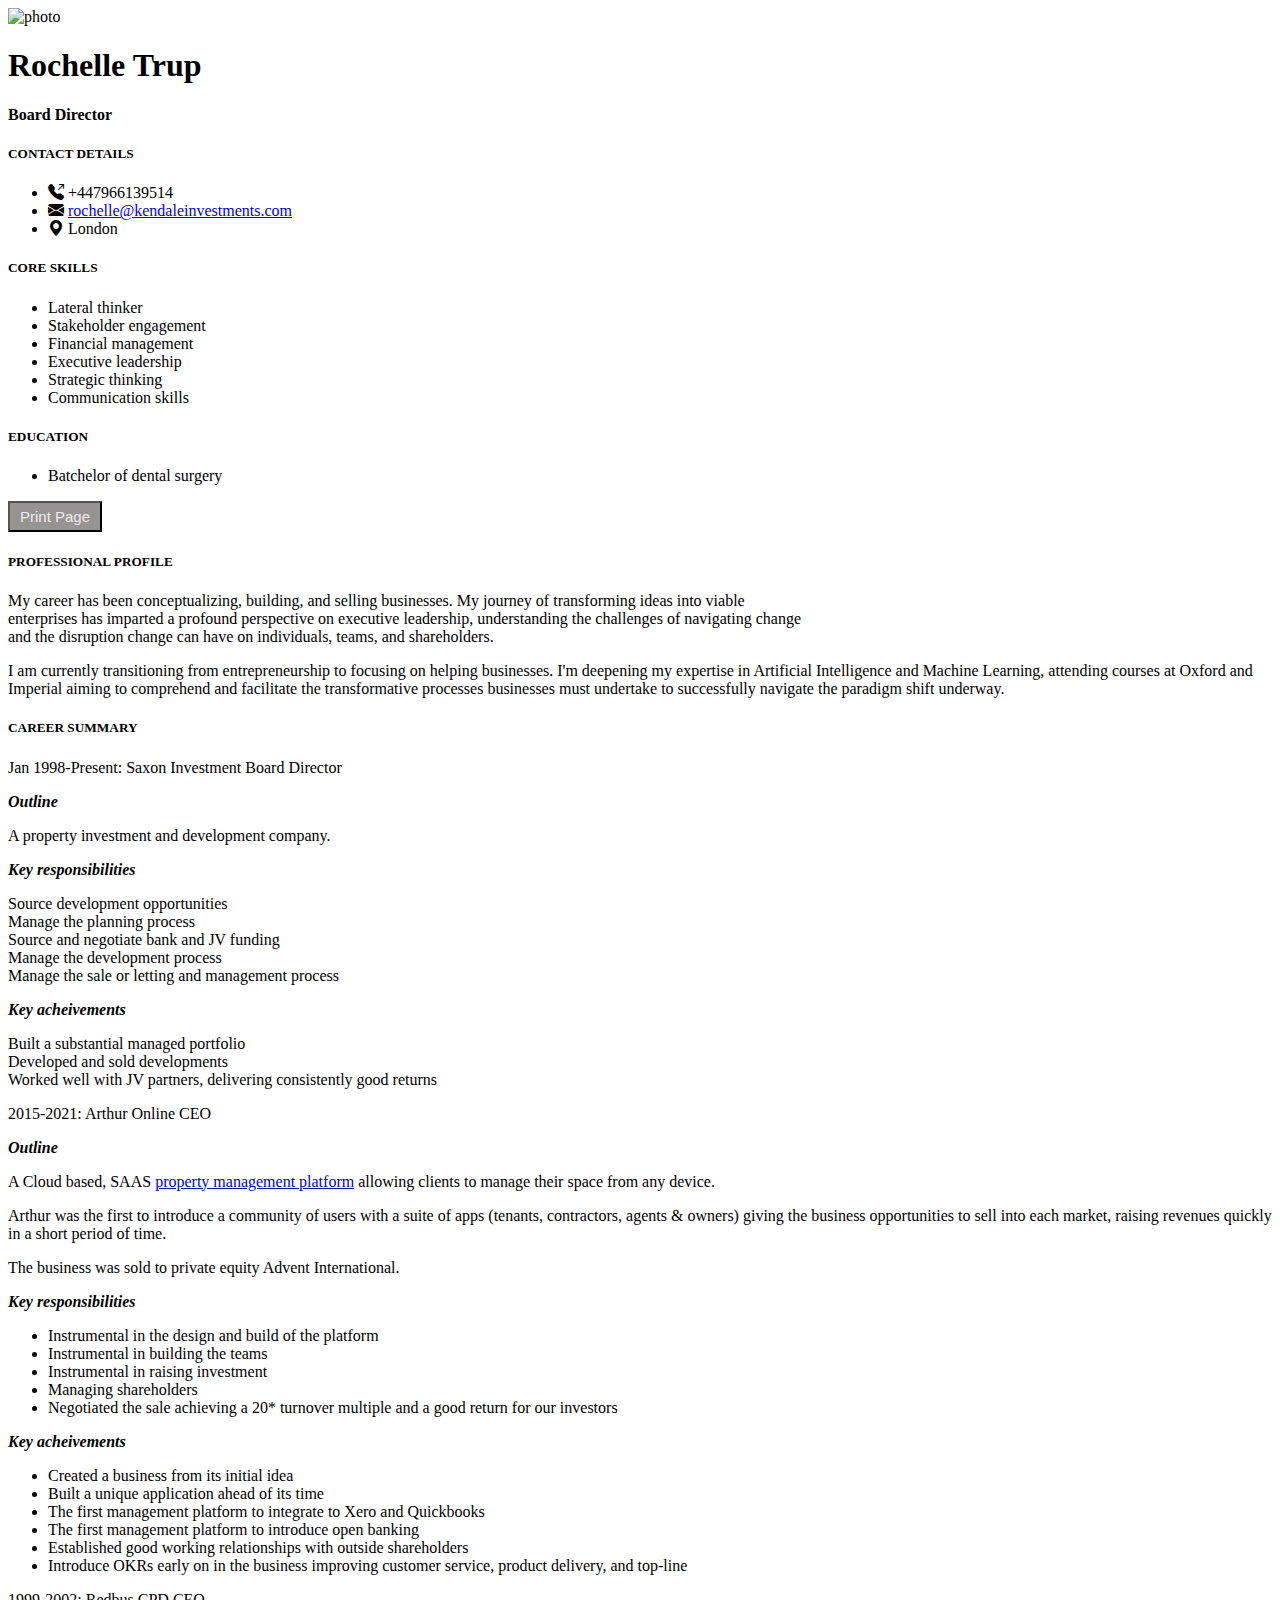
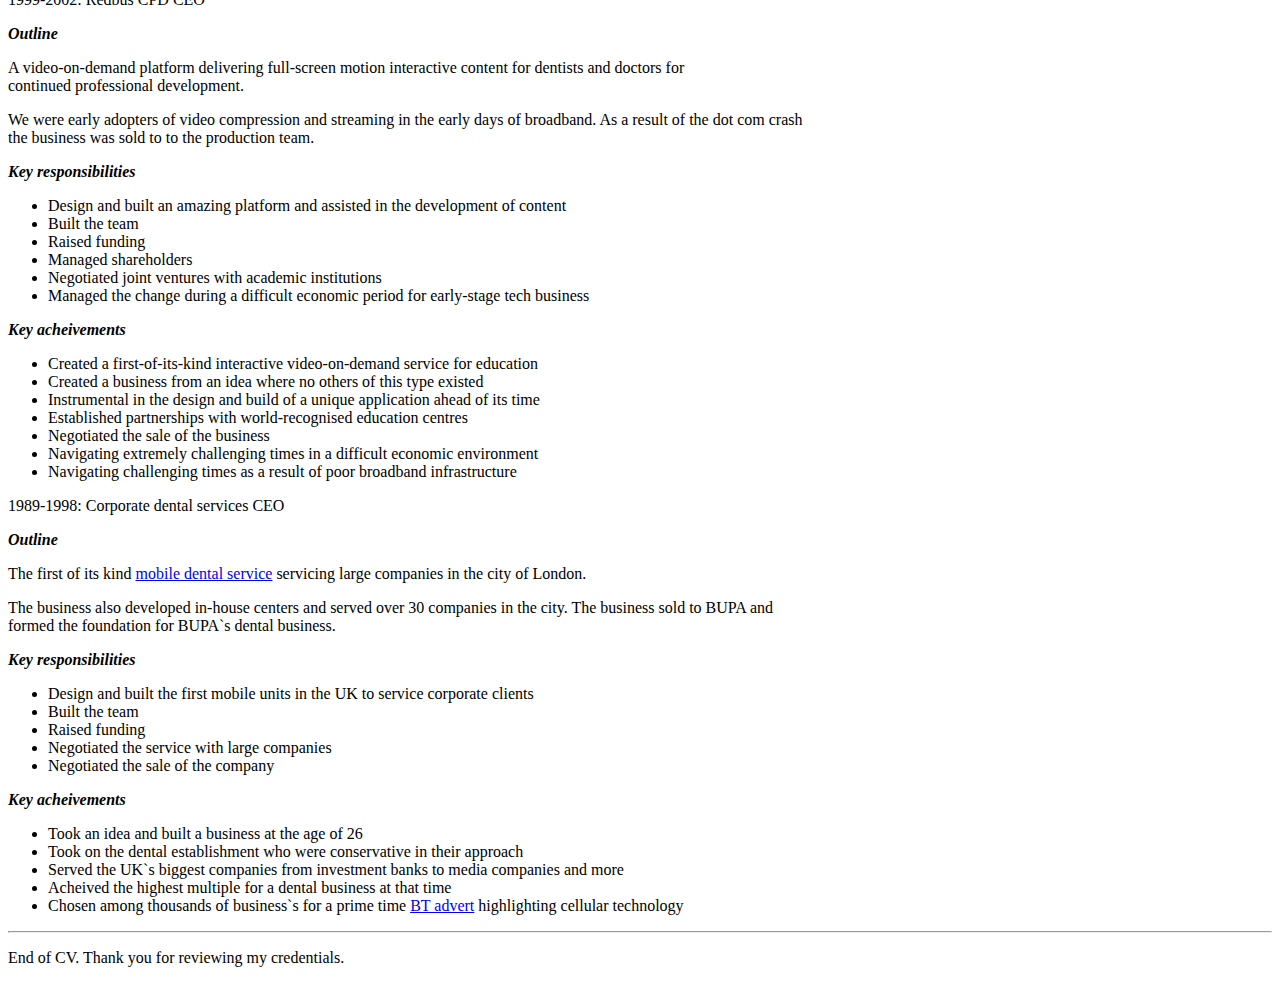
==== cv.html @ 068c0fe2 "Add files via upload" ====
<!DOCTYPE html>
<html>
    <head>
        <title> CV Rochelle Trup </title>
        <link href="https://cdn.jsdelivr.net/npm/bootstrap-icons/font/bootstrap-icons.css" rel="stylesheet">
        <link rel="stylesheet" type="text/css" href="C:\Users\marct\Dropbox\Technology\Websites\New business\cv style.css"> 
        <link href="<link href="marc-scaled.jpg" rel="stylesheet">
        <meta charset="UTF-8">
        <meta name="viewport" content="width=device-width, initial-scale=1">
        <script src="print.js"></script>

        
    
    </head>
    
    <body>
        
        <div class="main-container">
            <div class="left-border">
                <img src="C:\Users\marct\Dropbox\Technology\Websites\New business\images\Rochelle Dec 2022.jpg" alt="photo"> 
                <div class="position-text-box">
                    <h1>Rochelle Trup</h1>
                    <h4>Board Director</h4>
                </div>
                <div class="contact-details">
                    <h5>CONTACT DETAILS</h5>
                    <div class="list-container">
                        <ul class="list-unstyled">
                            <li><i class="bi bi-telephone-outbound-fill icon-colored"></i> +447966139514</li>
                            <li><i class="bi bi-envelope-fill icon-colored"></i> <a href="mailto:marctrup@gmail.com"> rochelle@kendaleinvestments.com</a></li>
                            <li><i class="bi bi-geo-alt-fill icon-colored"></i> London</li>
                        
                        </ul>       
                        
                    </div>
                </div>
        
                <div class="core-skills">
                    <h5>CORE SKILLS</h5>
                    <div class="list-container">
                        <ul class="custom-colored-bullet-list">
                            <li>Lateral thinker</li>
                            <li>Stakeholder engagement</li>
                            <li>Financial management</li>
                            <li>Executive leadership</li>
                            <li>Strategic thinking</li>
                            <li>Communication skills</li>
                        </ul>
                    </div>
                </div>

                <div class="education">
                    <h5>EDUCATION</h5>
                    <div class="list-container">
                        <ul class="custom-colored-bullet-list">
                            <li>Batchelor of dental surgery</li>
                            
                            
                        </ul>
                    </div>
                </div>
            </div>
            <div class="main-content">
                <button 
                    id="printPageButton" 
                    style="background-color: rgb(150, 147, 147); color: rgb(240, 235, 235);padding: 5px 10px; font-size: 15px;" 
                    onmouseover="this.style.backgroundColor='#555555'" 
                    onmouseout="this.style.backgroundColor='rgb(150, 147, 147)'"

                    onclick="printPage()">
                    Print Page
                </button>
                <div class="position-profile">
                    <h5>PROFESSIONAL PROFILE</h5>
                    <p>My career has been conceptualizing, building, and selling businesses. 
                       My journey of transforming ideas into viable <br> enterprises has imparted a profound perspective
                        on executive leadership, understanding the challenges of navigating change <br> and the disruption change can have on individuals, teams, and shareholders.</p>
                        <p> I am currently transitioning from entrepreneurship to focusing on helping businesses. 
                        I'm deepening my expertise in Artificial Intelligence and Machine Learning, attending courses at Oxford and Imperial aiming to comprehend and facilitate the transformative processes businesses must undertake to successfully navigate the paradigm shift underway.
                        </p>
                        
                </div>

                

                <div class="position-career ">
                    <h5>CAREER SUMMARY</h5>

                    <div>
                        <p class="dates">Jan 1998-Present: Saxon Investment Board Director </p>
                    
                        <p><strong><i>Outline</i></strong></p>
                        <p>A property investment and development company. </p>
    
                        <p><strong><i>Key responsibilities</i></strong></p
    
                        <ul>
                            <li>Source development opportunities</li>
                            <li>Manage the planning process</li>
                            <li>Source and negotiate bank and JV funding</li>
                            <li>Manage the development process</li>
                            <li>Manage the sale or letting and management process</li>
                        
                        </ul>
    
                        <p><strong><i>Key acheivements</i></strong></p
    
                        <ul>
                            <li>Built a substantial managed portfolio</li>
                            <li>Developed and sold developments</li>
                            <li>Worked well with JV partners, delivering consistently good returns</li>
                        </ul>
    
    
                    </div>
                        
                    <div>
                        <p class="dates">2015-2021: Arthur Online CEO </p>
                    
                        <p><strong><i>Outline</i></strong></p>
                        <P>A Cloud based, SAAS <a href="https://www.arthuronline.co.uK/" target="_blank">property management platform</a> allowing clients to manage their space from any device. </P>
                        <p>Arthur was the first to introduce a community of users with a suite of apps (tenants, contractors, agents & owners) giving the business opportunities to sell
                        into each market, raising revenues quickly in a short period of time.</p> 
                        <p>The business was sold to private equity Advent International. </p>

                        <p><strong><i>Key responsibilities</i></strong></p>

                        <ul>
                            <li>Instrumental in the design and build of the platform</li>
                            <li>Instrumental in building the teams</li>
                            <li>Instrumental in raising investment</li>
                            <li>Managing shareholders</li>
                            <li>Negotiated the sale achieving a 20* turnover multiple and a good return for our investors</li>
                        
                        </ul>

                        <p><strong><i>Key acheivements</i></strong></p>

                        <ul>
                            <li>Created a business from its initial idea</li>
                            <li>Built a unique application ahead of its time</li>
                            <li>The first management platform to integrate to Xero and Quickbooks</li>
                            <li>The first management platform to introduce open banking</li>
                            <li>Established good working relationships with outside shareholders</li>
                            <li>Introduce OKRs early on in the business improving customer service, product delivery, and top-line </li>
                        </ul>
                        
                        

                    </div>

                    <div>
                        <p class="dates">1999-2002: Redbus CPD CEO </p>
                    
                        <p><strong><i>Outline</i></strong></p>
                        <p> A video-on-demand platform delivering full-screen motion interactive content for dentists and doctors for <br> continued professional development.</p> 
                        <p>We were early adopters of video compression and streaming in the early days of broadband. As a result of the dot com crash<br> the business was sold to to the production team.</p>
                        

                        <p><strong><i>Key responsibilities</i></strong></p>

                        <ul>
                            <li>Design and built an amazing platform and assisted in the development of content</li>
                            <li>Built the team</li>
                            <li>Raised funding</li>
                            <li>Managed shareholders</li>
                            <li>Negotiated joint ventures with academic institutions</li>
                            <li>Managed the change during a difficult economic period for early-stage tech business</li>
                        
                        </ul>

                        <p><strong><i>Key acheivements</i></strong></p>

                        <ul>
                            <li>Created a first-of-its-kind interactive video-on-demand service for education </li>
                            <li>Created a business from an idea where no others of this type existed </li>
                            <li>Instrumental in the design and build of a unique application ahead of its time</li>
                            <li>Established partnerships with world-recognised education centres</li>
                            <li>Negotiated the sale of the business</li>
                            <li>Navigating extremely challenging times in a difficult economic environment </li>
                            <li>Navigating challenging times as a result of poor broadband infrastructure</li>
                        </ul>
                        
                        

                    </div>

                    <div>
                        <p class="dates">1989-1998: Corporate dental services CEO </p>
                    
                        <p><strong><i>Outline</i></strong></p>
                        <p> The first of its kind <a href="https://www.youtube.com/watch?v=KaHYFaNIYwA&t=73s" target="_blank">mobile dental service</a> servicing large companies in the city of London. </p>
                        <p> The business also developed in-house centers and served over 30 companies in the city. The business sold to BUPA and <br>formed the foundation for BUPA`s dental business.</p>
                        
                        

                        <p><strong><i>Key responsibilities</i></strong></p>

                        <ul>
                            <li>Design and built the first mobile units in the UK to service corporate clients</li>
                            <li>Built the team</li>
                            <li>Raised funding</li>
                            <li>Negotiated the service with large companies </li>
                            <li>Negotiated the sale of the company</li>
                            
                            
                        
                        </ul>

                        <p><strong><i>Key acheivements</i></strong></p>

                        <ul>
                            <li>Took an idea and built a business at the age of 26 </li>
                            <li>Took on the dental establishment who were conservative in their approach</li>
                            <li>Served the UK`s biggest companies from investment banks to media companies and more</li>
                            <li>Acheived the highest multiple for a dental business at that time</li>
                            <li>Chosen among thousands of business`s for a prime time <a href="https://youtu.be/YDHMKljFosY?si=LiHYjxeWnRX7-Gw0">BT advert</a> highlighting cellular technology</li>
                            
                        </ul>
                        
                        

                    </div>

                    
                        
                        

                    </div>


                    
                    


                </div>

                

                
                        
                


            </div>

            <hr class="end-line"> <!-- This is the horizontal line with a class for specific styling -->
            <div class="footer">
                <p>End of CV. Thank you for reviewing my credentials.</p>
            </div>





        </div>
        
    
    
    
    
    
    
    </body>








</html>
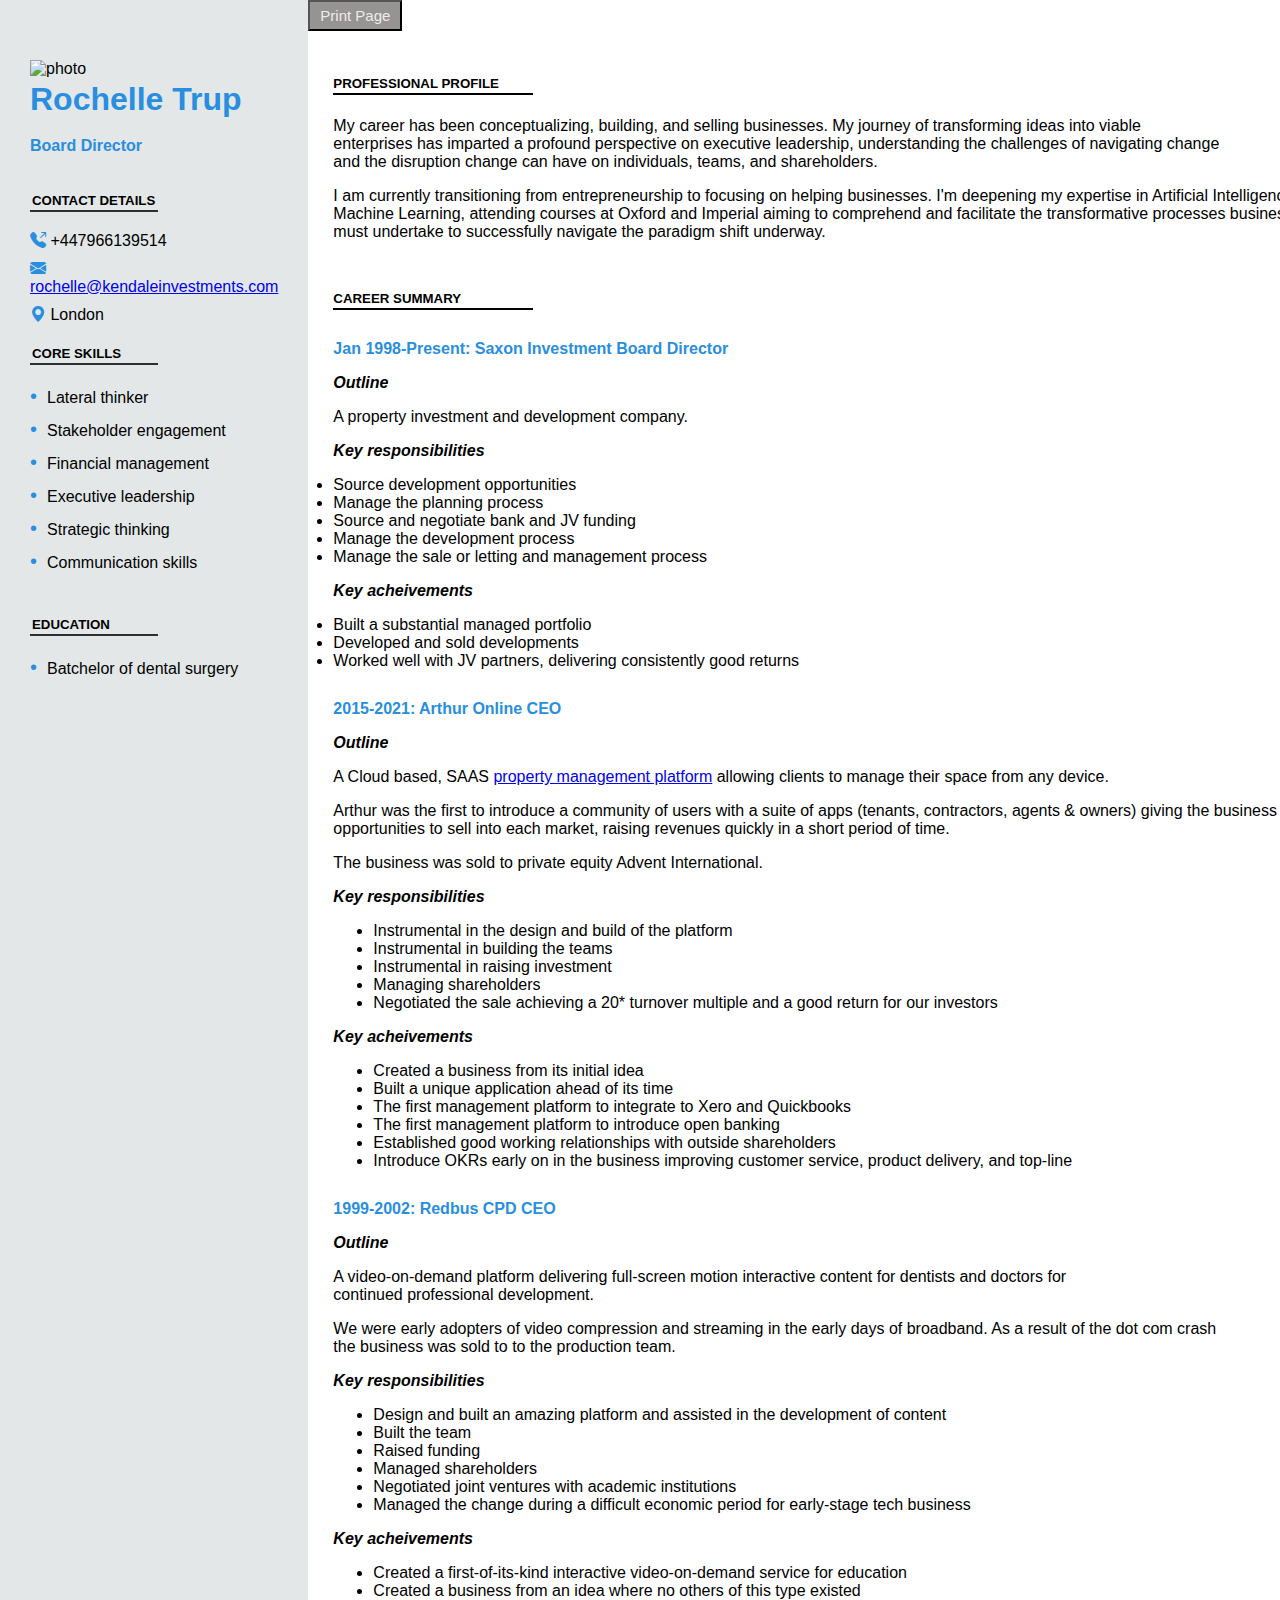
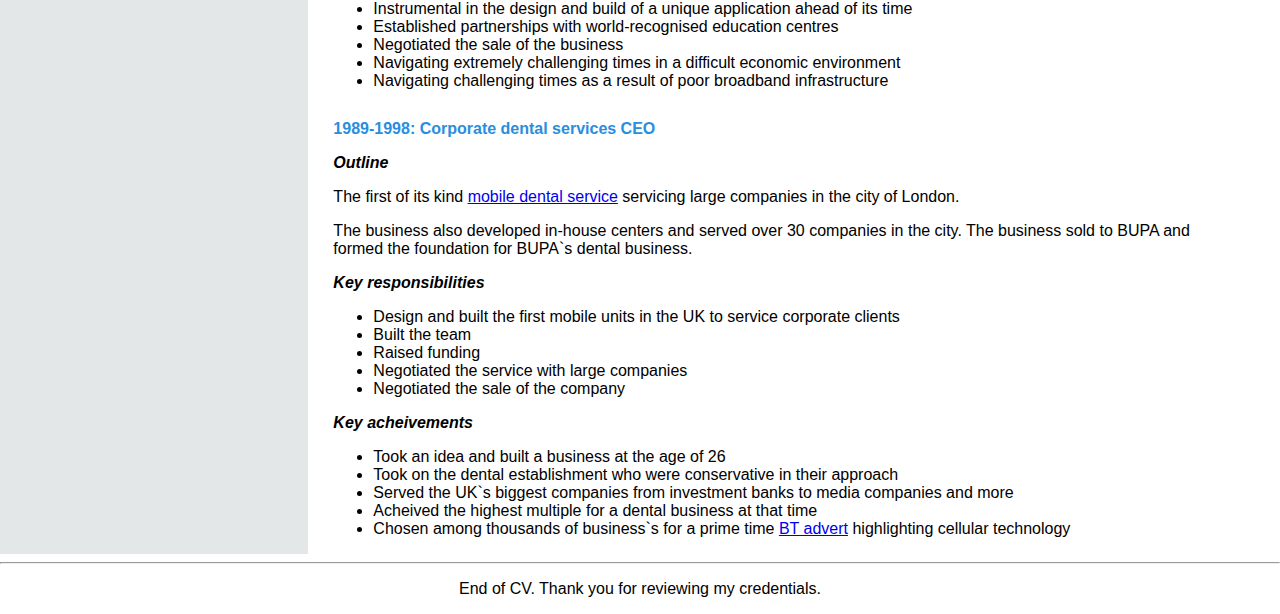
==== commit bddc8c0d: "Update cv.html" ====
--- a/cv.html
+++ b/cv.html
@@ -3,8 +3,8 @@
     <head>
         <title> CV Rochelle Trup </title>
         <link href="https://cdn.jsdelivr.net/npm/bootstrap-icons/font/bootstrap-icons.css" rel="stylesheet">
-        <link rel="stylesheet" type="text/css" href="C:\Users\marct\Dropbox\Technology\Websites\New business\cv style.css"> 
-        <link href="<link href="marc-scaled.jpg" rel="stylesheet">
+        <link rel="stylesheet" type="text/css" href="cv style.css"> 
+        <link href="<link href="Rochelle Dec 2022.jpg" rel="stylesheet">
         <meta charset="UTF-8">
         <meta name="viewport" content="width=device-width, initial-scale=1">
         <script src="print.js"></script>
@@ -17,7 +17,7 @@
         
         <div class="main-container">
             <div class="left-border">
-                <img src="C:\Users\marct\Dropbox\Technology\Websites\New business\images\Rochelle Dec 2022.jpg" alt="photo"> 
+                <img src="Rochelle Dec 2022.jpg" alt="photo"> 
                 <div class="position-text-box">
                     <h1>Rochelle Trup</h1>
                     <h4>Board Director</h4>
--- a/cv style.css
+++ b/cv style.css
@@ -0,0 +1,191 @@
+/* General styles */
+body {
+    font-family: Arial, sans-serif;
+    margin: 0;
+    
+}
+
+
+.main-container {
+    display: flex;
+    min-height: 100vh;
+    
+    
+}
+
+/* Left-border section styles */
+.left-border {
+    width: 350px;
+    background-color: rgb(227, 231, 231);
+    padding: 30px;
+    
+}
+
+img {
+    margin-top: 30px;
+    width: 320px; /* Set the desired width */
+    height: auto; /* Maintain the aspect ratio */
+    margin-right:10px
+    
+
+    
+}
+/* Styles for the text box */
+.position-text-box { 
+    width: 100%;
+    height: auto;
+    position: relative;
+    display: flex;
+    flex-direction: column; /* Stack elements vertically */
+    text-align: left; /* Center the text horizontally */  
+  
+    
+}
+
+/* Styles for the headers */
+.position-text-box h1,
+.position-text-box h4 {
+    display: block; /* Ensure block-level display */
+    margin-top: 10!important; /* Adding !important to ensure this style has higher specificity */
+    margin-bottom: 25px!important; /* Adding !important for the same reason */
+    line-height: 0; /* Adjust to suit your design */
+    padding:0px; /* Remove padding */
+    color: rgb(41, 142, 224);
+}
+
+.contact-details{
+    margin-top: 20px;
+    margin-bottom: 20px;
+    width: 100%;
+    text-align: left; 
+}
+
+.contact-details h5 {
+    margin-top: 20px;
+    margin-bottom: 20px;
+    padding:2px;
+    border-bottom: 2px solid rgb(48, 47, 47);
+    width: 50%;
+    text-align: left;
+}
+
+.core-skills{
+    margin-top: 20px;
+    margin-bottom: 10px;
+    padding-bottom: 2px;
+    width: 100%;
+    text-align: left; 
+}
+
+.core-skills h5 {
+    margin-top: 20px;
+    margin-bottom: 20px;
+    padding:2px;
+    border-bottom: 2px solid rgb(48, 47, 47);
+    width: 50%;
+    text-align: left;
+}
+
+.education{
+    margin-top: 20px;
+    margin-bottom: 10px;
+    padding-bottom: 2px;
+    width: 100%;
+    text-align: left; 
+}
+
+.education h5 {
+    margin-top: 10px;
+    margin-bottom: 20px;
+    padding:2px;
+    border-bottom: 2px solid rgb(48, 47, 47);
+    width: 50%;
+    text-align: left;
+}
+
+
+.list-container ul {
+    list-style: none;
+    padding: 0;
+    margin-bottom: 20px;
+}
+
+.list-container li {
+    margin-bottom: 10px;
+}
+
+.custom-colored-bullet-list li::before {
+    content: '•';
+    color: rgb(41, 142, 224);
+    font-size: 20px;
+    padding-right: 10px;
+}
+
+.icon-colored {
+    color: rgb(41, 142, 224);
+}
+
+/* Main content section styles */
+.main-content {
+    flex-grow: 1;
+    
+}
+
+.position-profile {
+    margin-top: 45px;
+    width: 1000px; /* Set the desired width */
+    height: auto;
+    position: relative;
+    left: 25px; /* Adjust the left position as needed */
+    margin-bottom: 10px; /* Set the margin-bottom property correctly */
+    text-align: left
+    
+}
+
+
+.position-profile h5 {
+    text-align: left;
+    border-bottom: 2px solid black;
+    padding-bottom: 2px;
+    width: 20%;
+   
+    
+    
+}
+
+.position-career {
+    margin-top: 50px;
+    width: 1000px; /* Set the desired width */
+    height: auto;
+    position: relative;
+    left: 25px; /* Adjust the left position as needed */
+    text-align: left
+}
+
+.position-career h5 {
+    text-align: left;
+    border-bottom: 2px solid black;
+    padding-bottom: 2px;
+    width: 20%;
+    
+}
+
+.dates{
+    color: rgb(41, 142, 224);
+    margin-top: 30px;
+    font-weight: bold;
+}
+
+.footer {
+    text-align: center; /* Centers the text horizontally */
+    /* Other styling properties like padding, margin, color, etc. can go here */
+}
+
+
+
+
+
+
+
+
+
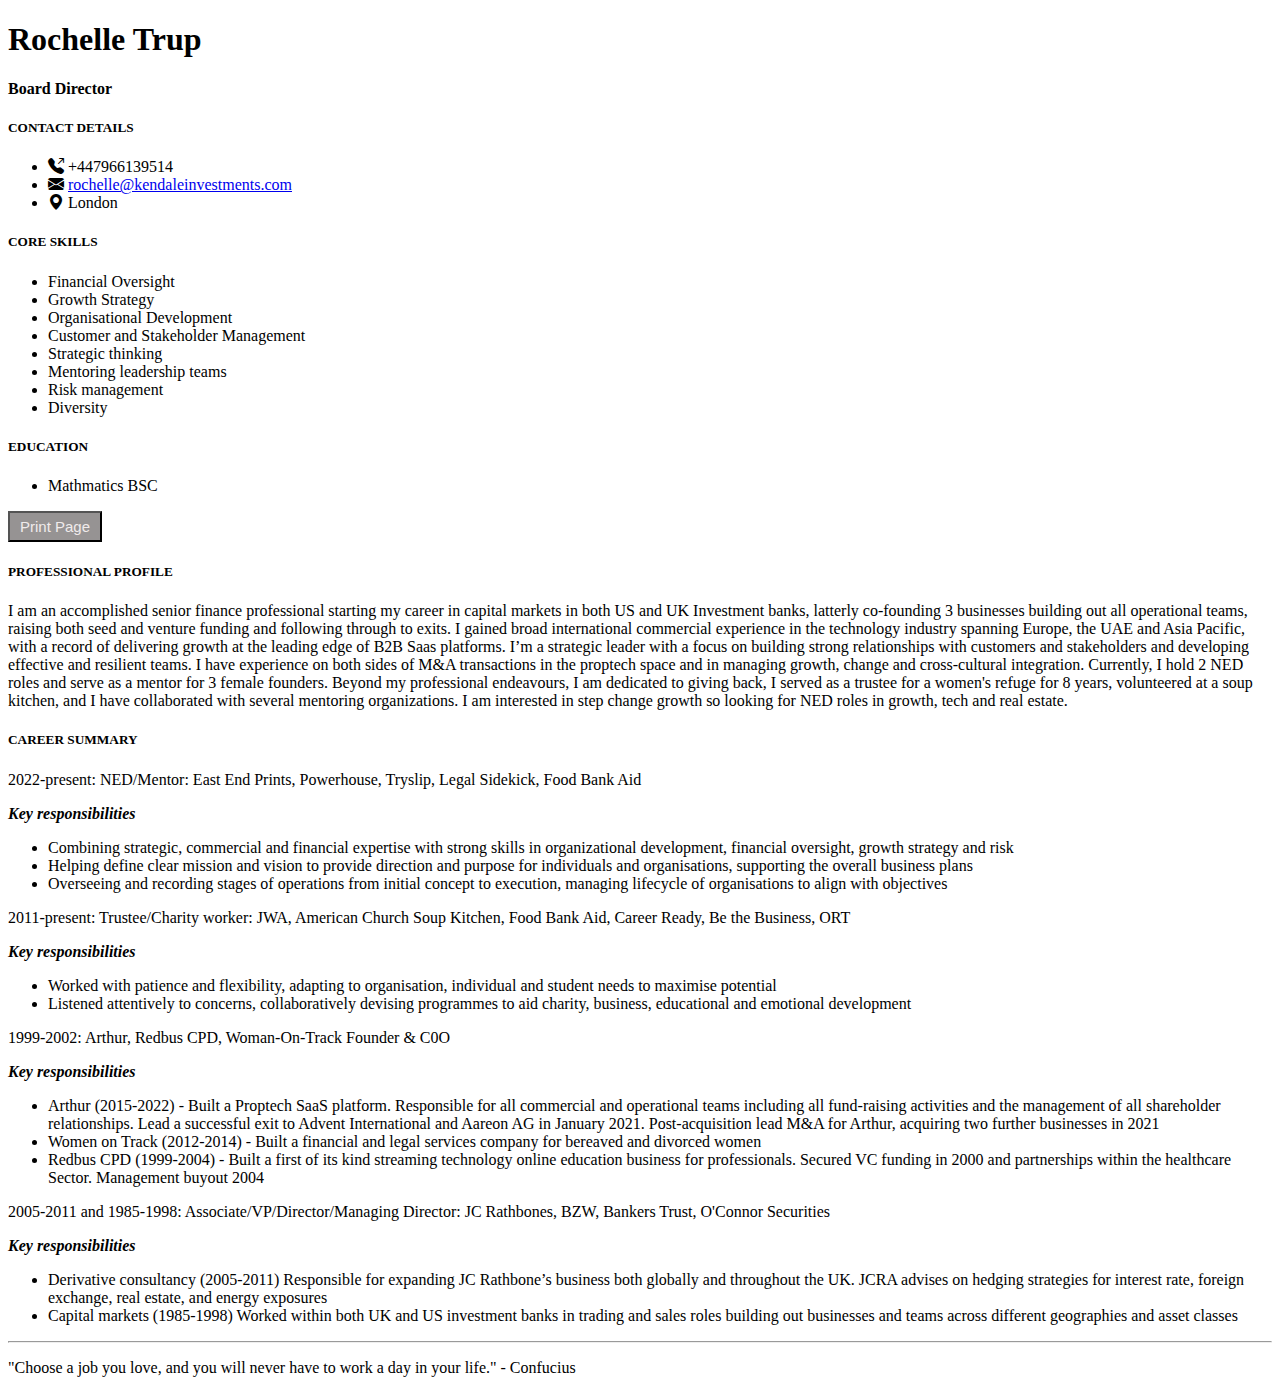
==== commit 8f2cfd31: "Add files via upload" ====
--- a/cv.html
+++ b/cv.html
@@ -3,8 +3,8 @@
     <head>
         <title> CV Rochelle Trup </title>
         <link href="https://cdn.jsdelivr.net/npm/bootstrap-icons/font/bootstrap-icons.css" rel="stylesheet">
-        <link rel="stylesheet" type="text/css" href="cv style.css"> 
-        <link href="<link href="Rochelle Dec 2022.jpg" rel="stylesheet">
+        <link rel="stylesheet" type="text/css" href="C:\Users\marct\Dropbox\Technology\Websites\New business\cv style.css"> 
+        <link href="<link href="marc-scaled.jpg" rel="stylesheet">
         <meta charset="UTF-8">
         <meta name="viewport" content="width=device-width, initial-scale=1">
         <script src="print.js"></script>
@@ -17,7 +17,7 @@
         
         <div class="main-container">
             <div class="left-border">
-                <img src="Rochelle Dec 2022.jpg" alt="photo"> 
+                
                 <div class="position-text-box">
                     <h1>Rochelle Trup</h1>
                     <h4>Board Director</h4>
@@ -39,12 +39,14 @@
                     <h5>CORE SKILLS</h5>
                     <div class="list-container">
                         <ul class="custom-colored-bullet-list">
-                            <li>Lateral thinker</li>
-                            <li>Stakeholder engagement</li>
-                            <li>Financial management</li>
-                            <li>Executive leadership</li>
+                            <li>Financial Oversight</li>
+                            <li>Growth Strategy</li>
+                            <li>Organisational Development</li>
+                            <li>Customer and Stakeholder Management</li>
                             <li>Strategic thinking</li>
-                            <li>Communication skills</li>
+                            <li>Mentoring leadership teams</li>
+                            <li>Risk management</li>
+                            <li>Diversity</li>
                         </ul>
                     </div>
                 </div>
@@ -53,7 +55,7 @@
                     <h5>EDUCATION</h5>
                     <div class="list-container">
                         <ul class="custom-colored-bullet-list">
-                            <li>Batchelor of dental surgery</li>
+                            <li>Mathmatics BSC</li>
                             
                             
                         </ul>
@@ -72,12 +74,13 @@
                 </button>
                 <div class="position-profile">
                     <h5>PROFESSIONAL PROFILE</h5>
-                    <p>My career has been conceptualizing, building, and selling businesses. 
-                       My journey of transforming ideas into viable <br> enterprises has imparted a profound perspective
-                        on executive leadership, understanding the challenges of navigating change <br> and the disruption change can have on individuals, teams, and shareholders.</p>
-                        <p> I am currently transitioning from entrepreneurship to focusing on helping businesses. 
-                        I'm deepening my expertise in Artificial Intelligence and Machine Learning, attending courses at Oxford and Imperial aiming to comprehend and facilitate the transformative processes businesses must undertake to successfully navigate the paradigm shift underway.
-                        </p>
+                    <p>I am an accomplished senior finance professional starting my career in capital markets in both US and UK Investment banks, 
+                        latterly co-founding 3 businesses building out all operational teams, raising both seed and venture funding and following through to exits.  
+                        I gained broad international commercial experience in the technology industry spanning Europe, the UAE and Asia Pacific, with a record of delivering growth at the leading edge of B2B Saas platforms. I’m a strategic leader with a focus on building strong relationships with customers and stakeholders and developing effective and resilient teams. I have experience on both sides of M&A transactions in the proptech space and in managing growth, change and cross-cultural integration.  
+                        Currently, I hold 2 NED roles and serve as a mentor for 3 female founders. Beyond my professional endeavours, I am dedicated to giving back, 
+                        I served as a trustee for a women's refuge for 8 years, volunteered at a soup kitchen, and I have collaborated with several mentoring organizations.
+                        I am interested in step change growth so looking for NED roles in growth, tech and real estate.
+                        
                         
                 </div>
 
@@ -87,166 +90,84 @@
                     <h5>CAREER SUMMARY</h5>
 
                     <div>
-                        <p class="dates">Jan 1998-Present: Saxon Investment Board Director </p>
-                    
-                        <p><strong><i>Outline</i></strong></p>
-                        <p>A property investment and development company. </p>
-    
-                        <p><strong><i>Key responsibilities</i></strong></p
-    
-                        <ul>
-                            <li>Source development opportunities</li>
-                            <li>Manage the planning process</li>
-                            <li>Source and negotiate bank and JV funding</li>
-                            <li>Manage the development process</li>
-                            <li>Manage the sale or letting and management process</li>
-                        
-                        </ul>
-    
-                        <p><strong><i>Key acheivements</i></strong></p
-    
-                        <ul>
-                            <li>Built a substantial managed portfolio</li>
-                            <li>Developed and sold developments</li>
-                            <li>Worked well with JV partners, delivering consistently good returns</li>
-                        </ul>
-    
-    
-                    </div>
-                        
-                    <div>
-                        <p class="dates">2015-2021: Arthur Online CEO </p>
-                    
-                        <p><strong><i>Outline</i></strong></p>
-                        <P>A Cloud based, SAAS <a href="https://www.arthuronline.co.uK/" target="_blank">property management platform</a> allowing clients to manage their space from any device. </P>
-                        <p>Arthur was the first to introduce a community of users with a suite of apps (tenants, contractors, agents & owners) giving the business opportunities to sell
-                        into each market, raising revenues quickly in a short period of time.</p> 
-                        <p>The business was sold to private equity Advent International. </p>
-
-                        <p><strong><i>Key responsibilities</i></strong></p>
-
-                        <ul>
-                            <li>Instrumental in the design and build of the platform</li>
-                            <li>Instrumental in building the teams</li>
-                            <li>Instrumental in raising investment</li>
-                            <li>Managing shareholders</li>
-                            <li>Negotiated the sale achieving a 20* turnover multiple and a good return for our investors</li>
-                        
-                        </ul>
-
-                        <p><strong><i>Key acheivements</i></strong></p>
-
-                        <ul>
-                            <li>Created a business from its initial idea</li>
-                            <li>Built a unique application ahead of its time</li>
-                            <li>The first management platform to integrate to Xero and Quickbooks</li>
-                            <li>The first management platform to introduce open banking</li>
-                            <li>Established good working relationships with outside shareholders</li>
-                            <li>Introduce OKRs early on in the business improving customer service, product delivery, and top-line </li>
-                        </ul>
-                        
-                        
-
-                    </div>
-
-                    <div>
-                        <p class="dates">1999-2002: Redbus CPD CEO </p>
-                    
-                        <p><strong><i>Outline</i></strong></p>
-                        <p> A video-on-demand platform delivering full-screen motion interactive content for dentists and doctors for <br> continued professional development.</p> 
-                        <p>We were early adopters of video compression and streaming in the early days of broadband. As a result of the dot com crash<br> the business was sold to to the production team.</p>
-                        
-
-                        <p><strong><i>Key responsibilities</i></strong></p>
-
-                        <ul>
-                            <li>Design and built an amazing platform and assisted in the development of content</li>
-                            <li>Built the team</li>
-                            <li>Raised funding</li>
-                            <li>Managed shareholders</li>
-                            <li>Negotiated joint ventures with academic institutions</li>
-                            <li>Managed the change during a difficult economic period for early-stage tech business</li>
-                        
-                        </ul>
-
-                        <p><strong><i>Key acheivements</i></strong></p>
-
-                        <ul>
-                            <li>Created a first-of-its-kind interactive video-on-demand service for education </li>
-                            <li>Created a business from an idea where no others of this type existed </li>
-                            <li>Instrumental in the design and build of a unique application ahead of its time</li>
-                            <li>Established partnerships with world-recognised education centres</li>
-                            <li>Negotiated the sale of the business</li>
-                            <li>Navigating extremely challenging times in a difficult economic environment </li>
-                            <li>Navigating challenging times as a result of poor broadband infrastructure</li>
-                        </ul>
-                        
-                        
-
-                    </div>
-
-                    <div>
-                        <p class="dates">1989-1998: Corporate dental services CEO </p>
-                    
-                        <p><strong><i>Outline</i></strong></p>
-                        <p> The first of its kind <a href="https://www.youtube.com/watch?v=KaHYFaNIYwA&t=73s" target="_blank">mobile dental service</a> servicing large companies in the city of London. </p>
-                        <p> The business also developed in-house centers and served over 30 companies in the city. The business sold to BUPA and <br>formed the foundation for BUPA`s dental business.</p>
-                        
-                        
-
-                        <p><strong><i>Key responsibilities</i></strong></p>
-
-                        <ul>
-                            <li>Design and built the first mobile units in the UK to service corporate clients</li>
-                            <li>Built the team</li>
-                            <li>Raised funding</li>
-                            <li>Negotiated the service with large companies </li>
-                            <li>Negotiated the sale of the company</li>
-                            
-                            
-                        
-                        </ul>
-
-                        <p><strong><i>Key acheivements</i></strong></p>
-
-                        <ul>
-                            <li>Took an idea and built a business at the age of 26 </li>
-                            <li>Took on the dental establishment who were conservative in their approach</li>
-                            <li>Served the UK`s biggest companies from investment banks to media companies and more</li>
-                            <li>Acheived the highest multiple for a dental business at that time</li>
-                            <li>Chosen among thousands of business`s for a prime time <a href="https://youtu.be/YDHMKljFosY?si=LiHYjxeWnRX7-Gw0">BT advert</a> highlighting cellular technology</li>
-                            
-                        </ul>
-                        
-                        
-
-                    </div>
-
-                    
-                        
-                        
-
-                    </div>
-
-
-                    
-                    
-
-
-                </div>
-
-                
-
-                
-                        
-                
-
-
-            </div>
+                        <p class="dates">2022-present: NED/Mentor: East End Prints, Powerhouse, Tryslip, Legal Sidekick, Food Bank Aid                                                                                                            </p>
+                    
+                        <p><strong><i>Key responsibilities</i></strong></p>
+
+                        <ul>
+                            <li>Combining strategic, commercial and financial expertise with strong skills in organizational development, 
+                                financial oversight, growth strategy and risk</li>
+                            <li>Helping define clear mission and vision to provide direction and purpose for individuals and organisations, 
+                                supporting the overall business plans</li>
+                            <li>Overseeing and recording stages of operations from initial concept to execution, managing lifecycle of organisations 
+                                to align with objectives</li>
+                            
+                        </ul>
+                        
+                        
+
+                    </div>
+                        
+                    <div>
+                        <p class="dates">2011-present: Trustee/Charity worker: JWA, American Church Soup Kitchen, Food Bank Aid, Career Ready, Be the Business, ORT                                                                                                           </p>
+                    
+                        <p><strong><i>Key responsibilities</i></strong></p>
+
+                        <ul>
+                            <li>Worked with patience and flexibility, adapting to organisation, individual and student needs to maximise potential</li>
+                            <li>Listened attentively to concerns, collaboratively devising programmes to aid charity, business, educational and emotional development</li>
+                            
+                        </ul>
+                        
+                        
+
+                    </div>
+
+                    <div>
+                        <p class="dates">1999-2002: Arthur, Redbus CPD, Woman-On-Track Founder & C0O </p>
+                    
+                        
+
+                        <p><strong><i>Key responsibilities</i></strong></p>
+
+                        <ul>
+                            <li>Arthur (2015-2022) - Built a Proptech SaaS platform. Responsible for all commercial and operational teams including all fund-raising activities and the 
+                                management of all shareholder relationships.  Lead a successful exit to Advent International and Aareon AG in January 2021. Post-acquisition lead M&A for Arthur, 
+                                acquiring two further businesses in 2021</li>
+                            <li>Women on Track (2012-2014) - Built a financial and legal services company for bereaved and divorced women</li>
+                            <li>Redbus CPD (1999-2004) - Built a first of its kind streaming technology online education business for professionals.  
+                                Secured VC funding in 2000 and partnerships within the healthcare Sector.  Management buyout 2004</li>
+                            
+                        
+                        </ul>
+
+                                     
+                        
+
+                    </div>
+
+                    <div>
+                        <p class="dates">2005-2011 and 1985-1998: Associate/VP/Director/Managing Director: JC Rathbones, BZW, Bankers Trust, O'Connor Securities</p>
+                    
+
+                        <p><strong><i>Key responsibilities</i></strong></p>
+
+                        <ul>
+                            <li>Derivative consultancy (2005-2011) Responsible for expanding JC Rathbone’s business both globally and throughout the UK.  
+                                JCRA advises on hedging strategies for interest rate, foreign exchange, real estate, and energy exposures</li>
+                            <li>Capital markets (1985-1998) Worked within both UK and US investment banks in trading 
+                                and sales roles building out businesses and teams across different geographies and asset classes</li>
+                            
+                            
+                            
+                        
+                        </ul>
+
+                        
 
             <hr class="end-line"> <!-- This is the horizontal line with a class for specific styling -->
             <div class="footer">
-                <p>End of CV. Thank you for reviewing my credentials.</p>
+                <p>"Choose a job you love, and you will never have to work a day in your life." - Confucius</p>
             </div>
 
 
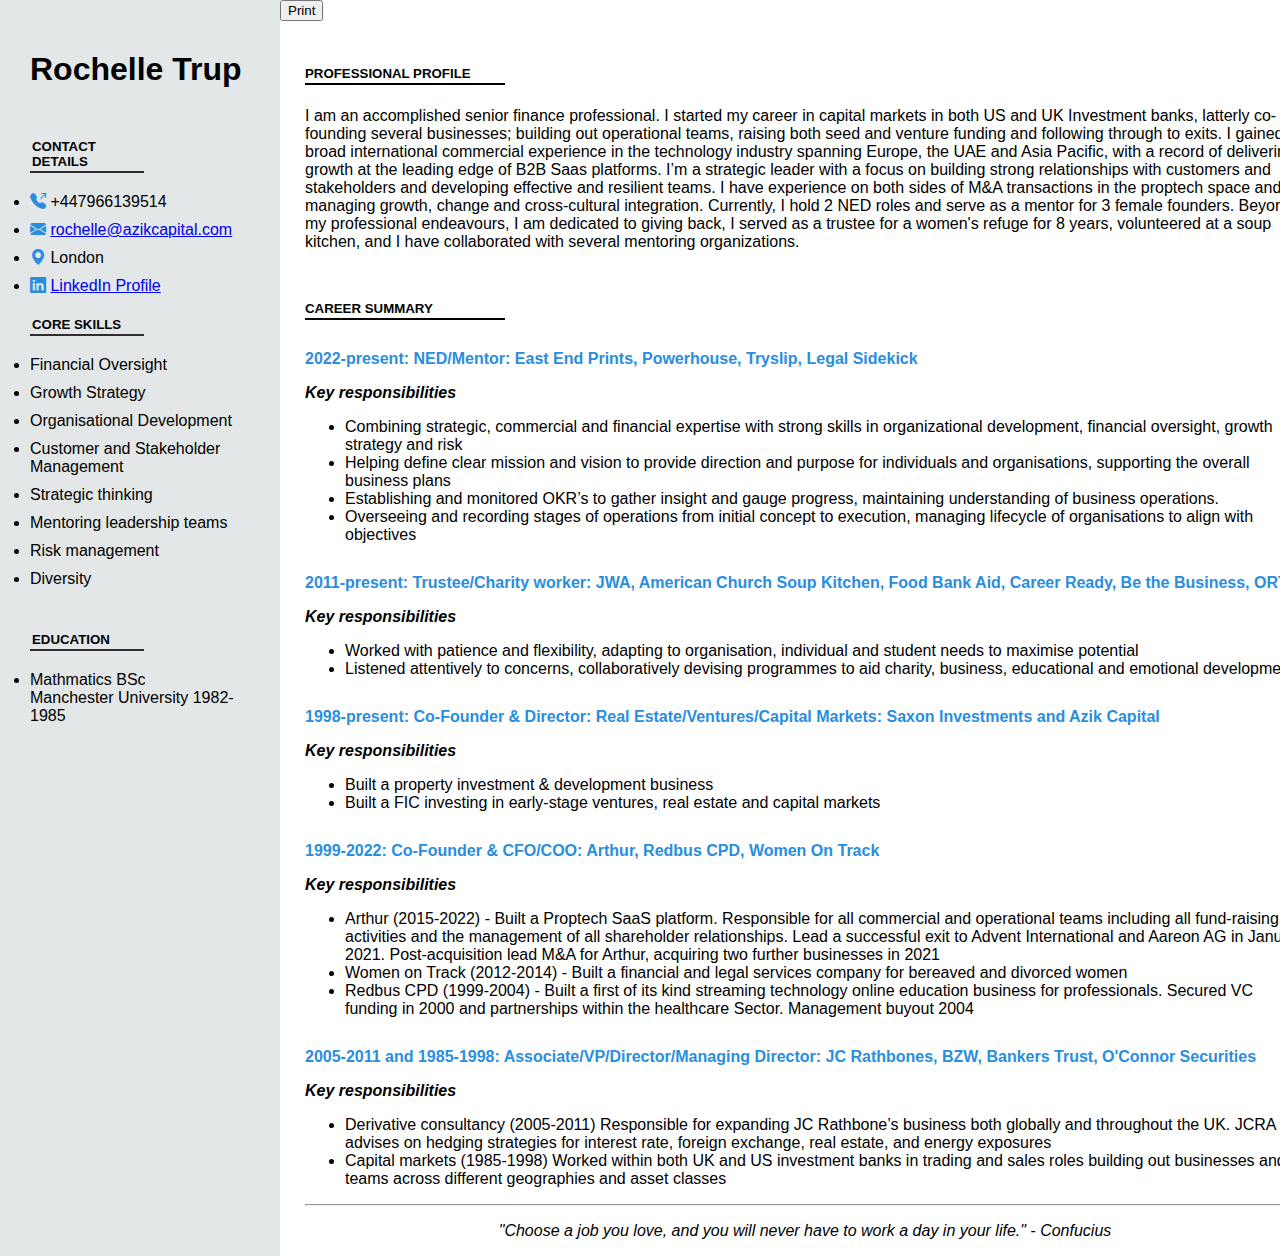
==== commit e6ae465a: "Add files via upload" ====
--- a/cv.html
+++ b/cv.html
@@ -2,12 +2,13 @@
 <html>
     <head>
         <title> CV Rochelle Trup </title>
-        <link href="https://cdn.jsdelivr.net/npm/bootstrap-icons/font/bootstrap-icons.css" rel="stylesheet">
-        <link rel="stylesheet" type="text/css" href="C:\Users\marct\Dropbox\Technology\Websites\New business\cv style.css"> 
-        <link href="<link href="marc-scaled.jpg" rel="stylesheet">
+        <link href="cv style.css" rel="stylesheet">
+        <link rel="stylesheet" type="text/css" href="cv style.css"> 
         <meta charset="UTF-8">
         <meta name="viewport" content="width=device-width, initial-scale=1">
-        <script src="print.js"></script>
+        <script src="print cv.js"></script>
+        <link href="https://cdn.jsdelivr.net/npm/bootstrap-icons@1.10.0/font/bootstrap-icons.css" rel="stylesheet">
+
 
         
     
@@ -16,19 +17,19 @@
     <body>
         
         <div class="main-container">
+            
             <div class="left-border">
+                <h1>Rochelle Trup</h1>
                 
-                <div class="position-text-box">
-                    <h1>Rochelle Trup</h1>
-                    <h4>Board Director</h4>
-                </div>
+             
                 <div class="contact-details">
                     <h5>CONTACT DETAILS</h5>
                     <div class="list-container">
                         <ul class="list-unstyled">
                             <li><i class="bi bi-telephone-outbound-fill icon-colored"></i> +447966139514</li>
-                            <li><i class="bi bi-envelope-fill icon-colored"></i> <a href="mailto:marctrup@gmail.com"> rochelle@kendaleinvestments.com</a></li>
+                            <li><i class="bi bi-envelope-fill icon-colored"></i> <a href="mailto:rochelle@azikcapital.com"> rochelle@azikcapital.com</a></li>
                             <li><i class="bi bi-geo-alt-fill icon-colored"></i> London</li>
+                            <li><i class="bi bi-linkedin icon-colored"></i> <a href="https://www.linkedin.com/in/rochelle-trup-1962641b/" target="_blank">LinkedIn Profile</a></li>
                         
                         </ul>       
                         
@@ -55,7 +56,7 @@
                     <h5>EDUCATION</h5>
                     <div class="list-container">
                         <ul class="custom-colored-bullet-list">
-                            <li>Mathmatics BSC</li>
+                            <li>Mathmatics BSc<br>Manchester University 1982-1985</li>
                             
                             
                         </ul>
@@ -63,23 +64,16 @@
                 </div>
             </div>
             <div class="main-content">
-                <button 
-                    id="printPageButton" 
-                    style="background-color: rgb(150, 147, 147); color: rgb(240, 235, 235);padding: 5px 10px; font-size: 15px;" 
-                    onmouseover="this.style.backgroundColor='#555555'" 
-                    onmouseout="this.style.backgroundColor='rgb(150, 147, 147)'"
-
-                    onclick="printPage()">
-                    Print Page
-                </button>
+
+                <button onclick="printDocument()">Print</button>
+                    
                 <div class="position-profile">
                     <h5>PROFESSIONAL PROFILE</h5>
-                    <p>I am an accomplished senior finance professional starting my career in capital markets in both US and UK Investment banks, 
-                        latterly co-founding 3 businesses building out all operational teams, raising both seed and venture funding and following through to exits.  
+                    <p>I am an accomplished senior finance professional. I started my career in capital markets in both US and UK Investment banks, latterly co-founding several businesses; building out operational teams, raising both seed and venture funding and following through to exits.  
                         I gained broad international commercial experience in the technology industry spanning Europe, the UAE and Asia Pacific, with a record of delivering growth at the leading edge of B2B Saas platforms. I’m a strategic leader with a focus on building strong relationships with customers and stakeholders and developing effective and resilient teams. I have experience on both sides of M&A transactions in the proptech space and in managing growth, change and cross-cultural integration.  
                         Currently, I hold 2 NED roles and serve as a mentor for 3 female founders. Beyond my professional endeavours, I am dedicated to giving back, 
                         I served as a trustee for a women's refuge for 8 years, volunteered at a soup kitchen, and I have collaborated with several mentoring organizations.
-                        I am interested in step change growth so looking for NED roles in growth, tech and real estate.
+                        
                         
                         
                 </div>
@@ -90,7 +84,7 @@
                     <h5>CAREER SUMMARY</h5>
 
                     <div>
-                        <p class="dates">2022-present: NED/Mentor: East End Prints, Powerhouse, Tryslip, Legal Sidekick, Food Bank Aid                                                                                                            </p>
+                        <p class="dates">2022-present: NED/Mentor: East End Prints, Powerhouse, Tryslip, Legal Sidekick                                                                                                          </p>
                     
                         <p><strong><i>Key responsibilities</i></strong></p>
 
@@ -99,6 +93,7 @@
                                 financial oversight, growth strategy and risk</li>
                             <li>Helping define clear mission and vision to provide direction and purpose for individuals and organisations, 
                                 supporting the overall business plans</li>
+                                <li>Establishing and monitored OKR’s to gather insight and gauge progress, maintaining understanding of business operations.</li>
                             <li>Overseeing and recording stages of operations from initial concept to execution, managing lifecycle of organisations 
                                 to align with objectives</li>
                             
@@ -124,7 +119,23 @@
                     </div>
 
                     <div>
-                        <p class="dates">1999-2002: Arthur, Redbus CPD, Woman-On-Track Founder & C0O </p>
+                        <p class="dates">1998-present: Co-Founder & Director: Real Estate/Ventures/Capital Markets: Saxon Investments and Azik Capital                                                                                                                                                         </p>
+                    
+                        <p><strong><i>Key responsibilities</i></strong></p>
+
+                        <ul>
+                            <li>Built a property investment & development business</li>
+                            <li>Built a FIC investing in early-stage ventures, real estate and capital markets</li>
+                            
+                        </ul>
+                        
+                        
+
+                    </div>
+
+
+                    <div>
+                        <p class="dates">1999-2022: Co-Founder & CFO/COO: Arthur, Redbus CPD, Women On Track   </p>
                     
                         
 
--- a/cv style.css
+++ b/cv style.css
@@ -0,0 +1,181 @@
+/* General styles */
+body {
+    font-family: Arial, sans-serif;
+    margin: 0;
+    
+}
+
+
+.main-container {
+    display: flex;
+    min-height: 100vh;
+    
+    
+}
+
+/* Left-border section styles */
+.left-border {
+    width: 350px;
+    background-color: rgb(227, 231, 231);
+    padding: 30px;
+    
+}
+
+img {
+    margin-top: 30px;
+    width: 320px; /* Set the desired width */
+    height: auto; /* Maintain the aspect ratio */
+    margin-right:10px
+    
+
+    
+}
+/* Styles for the text box */
+.position-text-box { 
+    width: 100%;
+    height: auto;
+    position: relative;
+    display: flex;
+    flex-direction: column; /* Stack elements vertically */
+    text-align: left; /* Center the text horizontally */  
+    padding-top: 33px;
+  
+    
+}
+
+/* Styles for the headers */
+.position-text-box h1,
+.position-text-box h4 {
+    display: block; /* Ensure block-level display */
+    margin-top: 10!important; /* Adding !important to ensure this style has higher specificity */
+    line-height: 0; /* Adjust to suit your design */
+    padding:0px; /* Remove padding */
+    color: rgb(41, 142, 224);
+}
+
+.contact-details{
+    margin-top: 15px;
+    margin-bottom: 20px;
+    width: 100%;
+    text-align: left; 
+    padding-top: 5px;
+}
+
+.contact-details h5 {
+    margin-bottom: 20px;
+    padding:2px;
+    border-bottom: 2px solid rgb(48, 47, 47);
+    width: 50%;
+    text-align: left;
+}
+
+.core-skills{
+    margin-top: 20px;
+    margin-bottom: 10px;
+    padding-bottom: 2px;
+    width: 100%;
+    text-align: left; 
+}
+
+.core-skills h5 {
+    margin-top: 20px;
+    margin-bottom: 20px;
+    padding:2px;
+    border-bottom: 2px solid rgb(48, 47, 47);
+    width: 50%;
+    text-align: left;
+}
+
+.education{
+    margin-top: 20px;
+    margin-bottom: 10px;
+    padding-bottom: 2px;
+    width: 100%;
+    text-align: left; 
+}
+
+.education h5 {
+    margin-top: 10px;
+    margin-bottom: 20px;
+    padding:2px;
+    border-bottom: 2px solid rgb(48, 47, 47);
+    width: 50%;
+    text-align: left;
+}
+
+
+.list-container ul {
+   
+    padding: 0;
+    margin-bottom: 20px;
+    
+}
+
+.list-container li {
+    margin-bottom: 10px;
+    
+}
+
+
+
+.icon-colored {
+    color: rgb(41, 142, 224);
+}
+
+/* Main content section styles */
+.main-content {
+    flex-grow: 1;
+    
+}
+
+.position-profile {
+    margin-top: 45px;
+    width: 1000px; /* Set the desired width */
+    height: auto;
+    position: relative;
+    left: 25px; /* Adjust the left position as needed */
+    margin-bottom: 10px; /* Set the margin-bottom property correctly */
+    text-align: left
+    
+}
+
+
+.position-profile h5 {
+    text-align: left;
+    border-bottom: 2px solid black;
+    padding-bottom: 2px;
+    width: 20%;
+   
+    
+    
+}
+
+.position-career {
+    margin-top: 50px;
+    width: 1000px; /* Set the desired width */
+    height: auto;
+    position: relative;
+    left: 25px; /* Adjust the left position as needed */
+    text-align: left
+}
+
+.position-career h5 {
+    text-align: left;
+    border-bottom: 2px solid black;
+    padding-bottom: 2px;
+    width: 20%;
+    
+}
+
+.dates{
+    color: rgb(41, 142, 224);
+    margin-top: 30px;
+    font-weight: bold;
+}
+
+.footer {
+    text-align: center; /* Centers the text horizontally */
+    /* Other styling properties like padding, margin, color, etc. can go here */
+    font-style: italic;
+}
+
--- a/cv style.css
+++ b/cv style.css
@@ -0,0 +1,181 @@
+/* General styles */
+body {
+    font-family: Arial, sans-serif;
+    margin: 0;
+    
+}
+
+
+.main-container {
+    display: flex;
+    min-height: 100vh;
+    
+    
+}
+
+/* Left-border section styles */
+.left-border {
+    width: 350px;
+    background-color: rgb(227, 231, 231);
+    padding: 30px;
+    
+}
+
+img {
+    margin-top: 30px;
+    width: 320px; /* Set the desired width */
+    height: auto; /* Maintain the aspect ratio */
+    margin-right:10px
+    
+
+    
+}
+/* Styles for the text box */
+.position-text-box { 
+    width: 100%;
+    height: auto;
+    position: relative;
+    display: flex;
+    flex-direction: column; /* Stack elements vertically */
+    text-align: left; /* Center the text horizontally */  
+    padding-top: 33px;
+  
+    
+}
+
+/* Styles for the headers */
+.position-text-box h1,
+.position-text-box h4 {
+    display: block; /* Ensure block-level display */
+    margin-top: 10!important; /* Adding !important to ensure this style has higher specificity */
+    line-height: 0; /* Adjust to suit your design */
+    padding:0px; /* Remove padding */
+    color: rgb(41, 142, 224);
+}
+
+.contact-details{
+    margin-top: 15px;
+    margin-bottom: 20px;
+    width: 100%;
+    text-align: left; 
+    padding-top: 5px;
+}
+
+.contact-details h5 {
+    margin-bottom: 20px;
+    padding:2px;
+    border-bottom: 2px solid rgb(48, 47, 47);
+    width: 50%;
+    text-align: left;
+}
+
+.core-skills{
+    margin-top: 20px;
+    margin-bottom: 10px;
+    padding-bottom: 2px;
+    width: 100%;
+    text-align: left; 
+}
+
+.core-skills h5 {
+    margin-top: 20px;
+    margin-bottom: 20px;
+    padding:2px;
+    border-bottom: 2px solid rgb(48, 47, 47);
+    width: 50%;
+    text-align: left;
+}
+
+.education{
+    margin-top: 20px;
+    margin-bottom: 10px;
+    padding-bottom: 2px;
+    width: 100%;
+    text-align: left; 
+}
+
+.education h5 {
+    margin-top: 10px;
+    margin-bottom: 20px;
+    padding:2px;
+    border-bottom: 2px solid rgb(48, 47, 47);
+    width: 50%;
+    text-align: left;
+}
+
+
+.list-container ul {
+   
+    padding: 0;
+    margin-bottom: 20px;
+    
+}
+
+.list-container li {
+    margin-bottom: 10px;
+    
+}
+
+
+
+.icon-colored {
+    color: rgb(41, 142, 224);
+}
+
+/* Main content section styles */
+.main-content {
+    flex-grow: 1;
+    
+}
+
+.position-profile {
+    margin-top: 45px;
+    width: 1000px; /* Set the desired width */
+    height: auto;
+    position: relative;
+    left: 25px; /* Adjust the left position as needed */
+    margin-bottom: 10px; /* Set the margin-bottom property correctly */
+    text-align: left
+    
+}
+
+
+.position-profile h5 {
+    text-align: left;
+    border-bottom: 2px solid black;
+    padding-bottom: 2px;
+    width: 20%;
+   
+    
+    
+}
+
+.position-career {
+    margin-top: 50px;
+    width: 1000px; /* Set the desired width */
+    height: auto;
+    position: relative;
+    left: 25px; /* Adjust the left position as needed */
+    text-align: left
+}
+
+.position-career h5 {
+    text-align: left;
+    border-bottom: 2px solid black;
+    padding-bottom: 2px;
+    width: 20%;
+    
+}
+
+.dates{
+    color: rgb(41, 142, 224);
+    margin-top: 30px;
+    font-weight: bold;
+}
+
+.footer {
+    text-align: center; /* Centers the text horizontally */
+    /* Other styling properties like padding, margin, color, etc. can go here */
+    font-style: italic;
+}
+
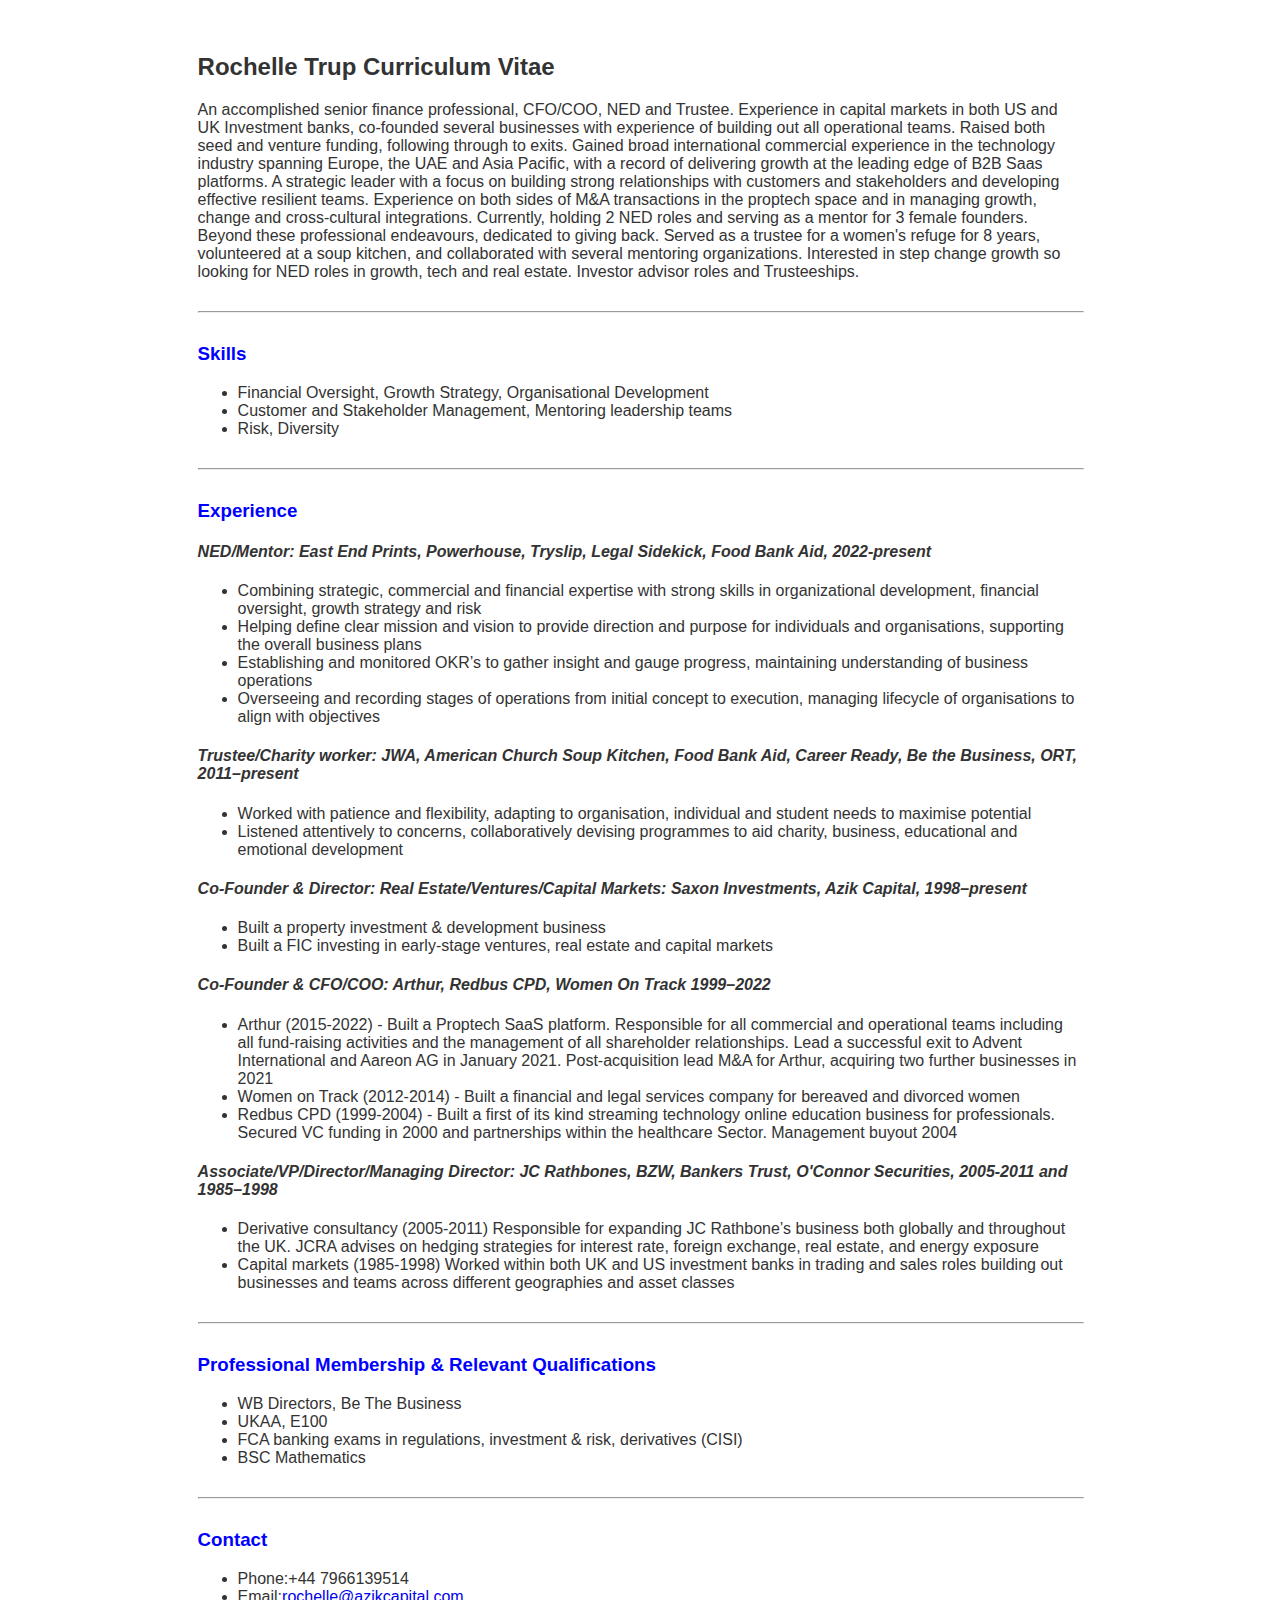
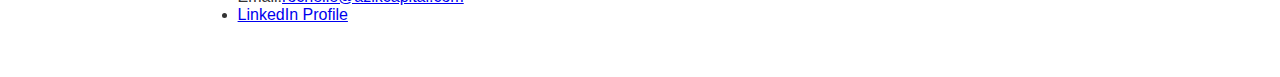
==== commit 26b098bf: "Add files via upload" ====
--- a/cv.html
+++ b/cv.html
@@ -1,228 +1,203 @@
 <!DOCTYPE html>
 <html>
-    <head>
-        <title> CV Rochelle Trup </title>
-        <link href="cv style.css" rel="stylesheet">
-        <link rel="stylesheet" type="text/css" href="cv style.css"> 
-        <meta charset="UTF-8">
-        <meta name="viewport" content="width=device-width, initial-scale=1">
-        <script src="print cv.js"></script>
-        <link href="https://cdn.jsdelivr.net/npm/bootstrap-icons@1.10.0/font/bootstrap-icons.css" rel="stylesheet">
-
-
+<head>
+    <title>Rochelle Trup CV</title>
+    
+    <style>
+        body {
+            background-color: white;
+            color: #333;
+            font-family: Arial, sans-serif;
+        }
         
+
+        .container {
+            width: 70%;
+            margin: auto; 
+            padding: 25px;
+            
+            
+        }
+
+        .section {
+            margin: 20px 0;
+            text-align: left;
+            
+        }
+
+        hr {
+            width: 100%;
+            margin: 30px auto;
+        }
+
+        h2 {
+           
+        }
+
+
+        h3 {
+            color: blue;
+        }
+
+        h4 {
+            font-style: italic;
+            
+           
+        }
+
+        @media (max-width: 600px) {
+            .container {
+                width: 95%;
+            }
+        }
+
+        /* Additional CSS */
+    </style>
+</head>
+<body>
     
-    </head>
-    
-    <body>
-        
-        <div class="main-container">
-            
-            <div class="left-border">
-                <h1>Rochelle Trup</h1>
+
+    <div class="container">
+        <div class="section header">
+            <h2>Rochelle Trup Curriculum Vitae</h2>
+            <p> An accomplished senior finance professional, CFO/COO, NED and Trustee. Experience in
+                capital markets in both US and UK Investment banks, co-founded several businesses with 
+                experience of building out all operational teams. Raised both seed and venture funding, 
+                following through to exits. Gained broad international commercial experience in the 
+                technology industry spanning Europe, the UAE and Asia Pacific, with a record of delivering 
+                growth at the leading edge of B2B Saas platforms. A strategic leader with a focus on building 
+                strong relationships with customers and stakeholders and developing effective resilient 
+                teams. Experience on both sides of M&A transactions in the proptech space and in 
+                managing growth, change and cross-cultural integrations. 
+                Currently, holding 2 NED roles and serving as a mentor for 3 female founders. Beyond these 
+                professional endeavours, dedicated to giving back. Served as a trustee for a women's refuge 
+                for 8 years, volunteered at a soup kitchen, and collaborated with several mentoring 
+                organizations. 
+                Interested in step change growth so looking for NED roles in growth, tech and real estate.
+                Investor advisor roles and Trusteeships.</p
+
+           
+        </div>
+
+        <hr>
+
+        <div class="section">
+            <h3>Skills</h3>
+            <ul>
+                <li>Financial Oversight, Growth Strategy, Organisational Development </li>
+                <li>Customer and Stakeholder Management, Mentoring leadership teams</li>
+                <li> Risk, Diversity</li>
+                          
+            </ul>
+        </div>
+
+        <hr>
+
+        <div class="section">
+            <h3>Experience</h3>
+
+
+            
+            <h4>NED/Mentor: East End Prints, Powerhouse, Tryslip, Legal Sidekick, Food Bank Aid, 2022-present</h4>
+            <ul>
+                <li>Combining strategic, commercial and financial expertise with strong skills in 
+                    organizational development, financial oversight, growth strategy and risk</li>
+                <li>Helping define clear mission and vision to provide direction and purpose for
+                    individuals and organisations, supporting the overall business plans</li>
+                <li>Establishing and monitored OKR’s to gather insight and gauge progress, maintaining
+                    understanding of business operations</li>
+                <li>Overseeing and recording stages of operations from initial concept to execution,
+                    managing lifecycle of organisations to align with objectives</li>
+               
+            </ul>
+
+            <h4>Trustee/Charity worker: JWA, American Church Soup Kitchen, Food Bank Aid, Career 
+                Ready, Be the Business, ORT, 2011–present</h4>
+            <ul>
+                <li>Worked with patience and flexibility, adapting to organisation, individual and
+                    student needs to maximise potential </li>
+                <li>Listened attentively to concerns, collaboratively devising programmes to aid charity,
+                    business, educational and emotional development</li>
                 
-             
-                <div class="contact-details">
-                    <h5>CONTACT DETAILS</h5>
-                    <div class="list-container">
-                        <ul class="list-unstyled">
-                            <li><i class="bi bi-telephone-outbound-fill icon-colored"></i> +447966139514</li>
-                            <li><i class="bi bi-envelope-fill icon-colored"></i> <a href="mailto:rochelle@azikcapital.com"> rochelle@azikcapital.com</a></li>
-                            <li><i class="bi bi-geo-alt-fill icon-colored"></i> London</li>
-                            <li><i class="bi bi-linkedin icon-colored"></i> <a href="https://www.linkedin.com/in/rochelle-trup-1962641b/" target="_blank">LinkedIn Profile</a></li>
-                        
-                        </ul>       
-                        
-                    </div>
-                </div>
-        
-                <div class="core-skills">
-                    <h5>CORE SKILLS</h5>
-                    <div class="list-container">
-                        <ul class="custom-colored-bullet-list">
-                            <li>Financial Oversight</li>
-                            <li>Growth Strategy</li>
-                            <li>Organisational Development</li>
-                            <li>Customer and Stakeholder Management</li>
-                            <li>Strategic thinking</li>
-                            <li>Mentoring leadership teams</li>
-                            <li>Risk management</li>
-                            <li>Diversity</li>
-                        </ul>
-                    </div>
-                </div>
-
-                <div class="education">
-                    <h5>EDUCATION</h5>
-                    <div class="list-container">
-                        <ul class="custom-colored-bullet-list">
-                            <li>Mathmatics BSc<br>Manchester University 1982-1985</li>
-                            
-                            
-                        </ul>
-                    </div>
-                </div>
-            </div>
-            <div class="main-content">
-
-                <button onclick="printDocument()">Print</button>
-                    
-                <div class="position-profile">
-                    <h5>PROFESSIONAL PROFILE</h5>
-                    <p>I am an accomplished senior finance professional. I started my career in capital markets in both US and UK Investment banks, latterly co-founding several businesses; building out operational teams, raising both seed and venture funding and following through to exits.  
-                        I gained broad international commercial experience in the technology industry spanning Europe, the UAE and Asia Pacific, with a record of delivering growth at the leading edge of B2B Saas platforms. I’m a strategic leader with a focus on building strong relationships with customers and stakeholders and developing effective and resilient teams. I have experience on both sides of M&A transactions in the proptech space and in managing growth, change and cross-cultural integration.  
-                        Currently, I hold 2 NED roles and serve as a mentor for 3 female founders. Beyond my professional endeavours, I am dedicated to giving back, 
-                        I served as a trustee for a women's refuge for 8 years, volunteered at a soup kitchen, and I have collaborated with several mentoring organizations.
-                        
-                        
-                        
-                </div>
-
+               
+            </ul>
+
+            <h4>Co-Founder & Director: Real Estate/Ventures/Capital Markets: Saxon Investments, Azik 
+                Capital, 1998–present</h4>
+            <ul>
+                <li>Built a property investment & development business</li> 
+                <li>Built a FIC investing in early-stage ventures, real estate and capital markets</li>
+               
+               
+               
+            </ul>
+
+            <h4>Co-Founder & CFO/COO: Arthur, Redbus CPD, Women On Track 1999–2022</h4>
+            <ul>
+                <li>Arthur (2015-2022) - Built a Proptech SaaS platform. Responsible for all 
+                    commercial and operational teams including all fund-raising activities and the 
+                    management of all shareholder relationships. Lead a successful exit to Advent 
+                    International and Aareon AG in January 2021. Post-acquisition lead M&A for 
+                    Arthur, acquiring two further businesses in 2021</li> 
+                <li>Women on Track (2012-2014) - Built a financial and legal services company for 
+                    bereaved and divorced women</li>
+                <li>Redbus CPD (1999-2004) - Built a first of its kind streaming technology online
+                    education business for professionals. Secured VC funding in 2000 and
+                    partnerships within the healthcare Sector. Management buyout 2004</li>
+               
+               
+            </ul>
+
+           
+
+            <h4>Associate/VP/Director/Managing Director: JC Rathbones, BZW, Bankers Trust, O'Connor 
+                Securities, 2005-2011 and 1985–1998</h4>
+            <ul>
+                <li>Derivative consultancy (2005-2011) Responsible for expanding JC Rathbone’s 
+                    business both globally and throughout the UK. JCRA advises on hedging strategies 
+                    for interest rate, foreign exchange, real estate, and energy exposure</li>
+                <li>Capital markets (1985-1998) Worked within both UK and US investment banks in 
+                    trading and sales roles building out businesses and teams across different 
+                    geographies and asset classes</li>
+               
+               
+            </ul>
+
+            
+        </div>
+
+        <hr>
+
+        <div class="section">
+            <h3>Professional Membership & Relevant Qualifications</h3>
+            <ul>
+                <li>WB Directors, Be The Business</li>
+                <li> UKAA, E100</li>
+                <li>FCA banking exams in regulations, investment & risk, derivatives (CISI) </li>
+                <li> BSC Mathematics</li>
+            </ul>
+        </div>
+
+        <hr>
+
+        <div class="section">
+            <h3>Contact</h3>
+          
+            <ul>
+                <li>Phone:+44 7966139514</li>
+                <li>Email:<a href="mailto:rochelle@azikcapital.com">rochelle@azikcapital.com</a></li>
+                <li><a href=" www.linkedin.com/in/rochelle-trup-1962641b/">LinkedIn Profile</a></li>
+            </ul>
                 
-
-                <div class="position-career ">
-                    <h5>CAREER SUMMARY</h5>
-
-                    <div>
-                        <p class="dates">2022-present: NED/Mentor: East End Prints, Powerhouse, Tryslip, Legal Sidekick                                                                                                          </p>
-                    
-                        <p><strong><i>Key responsibilities</i></strong></p>
-
-                        <ul>
-                            <li>Combining strategic, commercial and financial expertise with strong skills in organizational development, 
-                                financial oversight, growth strategy and risk</li>
-                            <li>Helping define clear mission and vision to provide direction and purpose for individuals and organisations, 
-                                supporting the overall business plans</li>
-                                <li>Establishing and monitored OKR’s to gather insight and gauge progress, maintaining understanding of business operations.</li>
-                            <li>Overseeing and recording stages of operations from initial concept to execution, managing lifecycle of organisations 
-                                to align with objectives</li>
-                            
-                        </ul>
-                        
-                        
-
-                    </div>
-                        
-                    <div>
-                        <p class="dates">2011-present: Trustee/Charity worker: JWA, American Church Soup Kitchen, Food Bank Aid, Career Ready, Be the Business, ORT                                                                                                           </p>
-                    
-                        <p><strong><i>Key responsibilities</i></strong></p>
-
-                        <ul>
-                            <li>Worked with patience and flexibility, adapting to organisation, individual and student needs to maximise potential</li>
-                            <li>Listened attentively to concerns, collaboratively devising programmes to aid charity, business, educational and emotional development</li>
-                            
-                        </ul>
-                        
-                        
-
-                    </div>
-
-                    <div>
-                        <p class="dates">1998-present: Co-Founder & Director: Real Estate/Ventures/Capital Markets: Saxon Investments and Azik Capital                                                                                                                                                         </p>
-                    
-                        <p><strong><i>Key responsibilities</i></strong></p>
-
-                        <ul>
-                            <li>Built a property investment & development business</li>
-                            <li>Built a FIC investing in early-stage ventures, real estate and capital markets</li>
-                            
-                        </ul>
-                        
-                        
-
-                    </div>
-
-
-                    <div>
-                        <p class="dates">1999-2022: Co-Founder & CFO/COO: Arthur, Redbus CPD, Women On Track   </p>
-                    
-                        
-
-                        <p><strong><i>Key responsibilities</i></strong></p>
-
-                        <ul>
-                            <li>Arthur (2015-2022) - Built a Proptech SaaS platform. Responsible for all commercial and operational teams including all fund-raising activities and the 
-                                management of all shareholder relationships.  Lead a successful exit to Advent International and Aareon AG in January 2021. Post-acquisition lead M&A for Arthur, 
-                                acquiring two further businesses in 2021</li>
-                            <li>Women on Track (2012-2014) - Built a financial and legal services company for bereaved and divorced women</li>
-                            <li>Redbus CPD (1999-2004) - Built a first of its kind streaming technology online education business for professionals.  
-                                Secured VC funding in 2000 and partnerships within the healthcare Sector.  Management buyout 2004</li>
-                            
-                        
-                        </ul>
-
-                                     
-                        
-
-                    </div>
-
-                    <div>
-                        <p class="dates">2005-2011 and 1985-1998: Associate/VP/Director/Managing Director: JC Rathbones, BZW, Bankers Trust, O'Connor Securities</p>
-                    
-
-                        <p><strong><i>Key responsibilities</i></strong></p>
-
-                        <ul>
-                            <li>Derivative consultancy (2005-2011) Responsible for expanding JC Rathbone’s business both globally and throughout the UK.  
-                                JCRA advises on hedging strategies for interest rate, foreign exchange, real estate, and energy exposures</li>
-                            <li>Capital markets (1985-1998) Worked within both UK and US investment banks in trading 
-                                and sales roles building out businesses and teams across different geographies and asset classes</li>
-                            
-                            
-                            
-                        
-                        </ul>
-
-                        
-
-            <hr class="end-line"> <!-- This is the horizontal line with a class for specific styling -->
-            <div class="footer">
-                <p>"Choose a job you love, and you will never have to work a day in your life." - Confucius</p>
-            </div>
-
-
-
-
-
-        </div>
-        
-    
-    
-    
-    
-    
-    
-    </body>
-
-
-
-
-
-
-
-
-</html>
-
-
-
-
-
-
-
-
-
-
-
-
-
-
-
-
-
-
-
-
-
-
-
+                
+
+                 
+            
+        </div>
+    </div>
+
+    <script>
+        // JavaScript for print button is already included in the onclick event
+    </script>
+</body>
+</html>